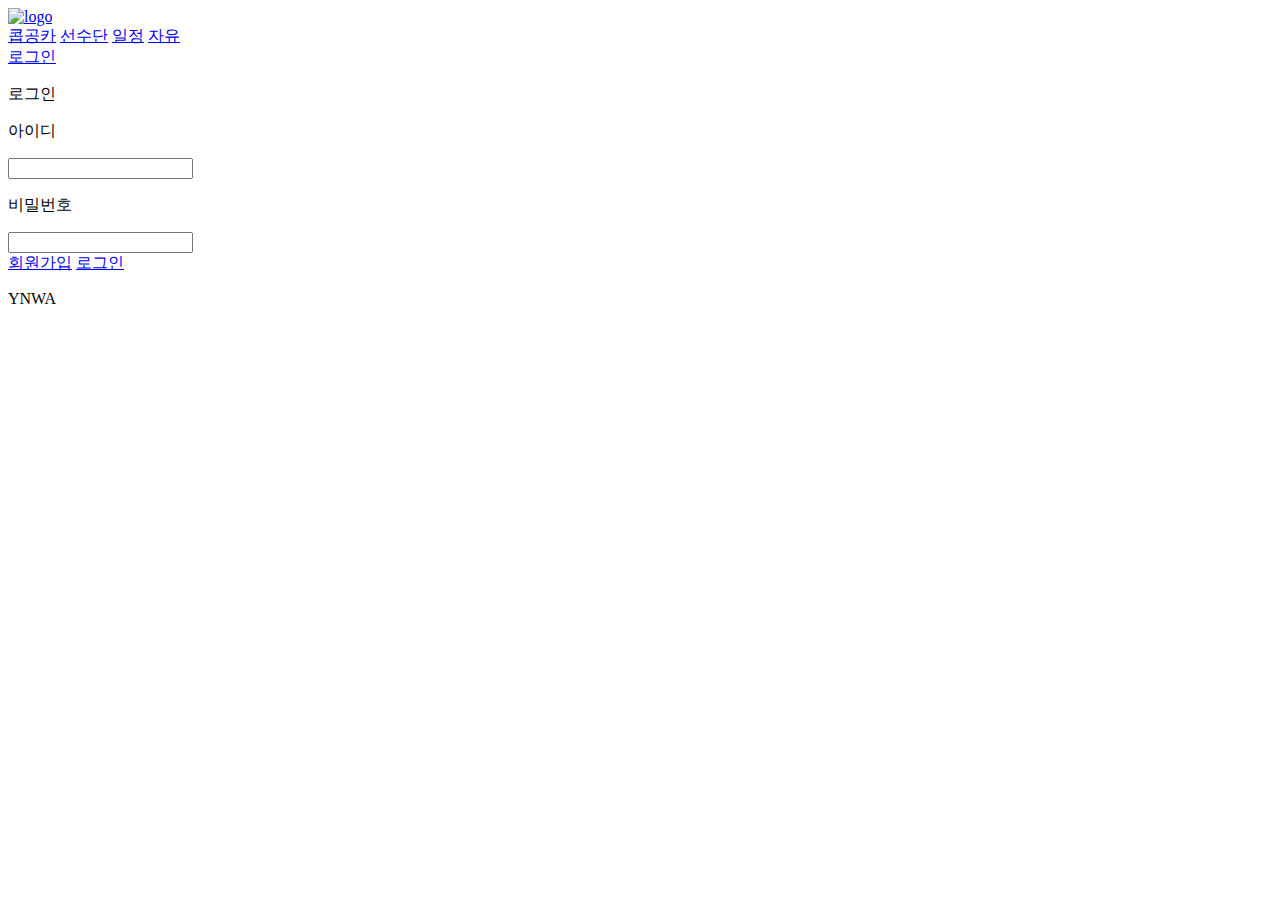
==== login.html @ 7d8e7b90 "Add files via upload" ====
<!DOCTYPE html>
<html lang="en">
  <head>
    <meta charset="UTF-8" />
    <meta name="viewport" content="width=device-width, initial-scale=1.0" />
    <title>로그인</title>
    <link rel="stylesheet" href="./css/reset.css" />
    <link rel="stylesheet" href="./css/login.css" />
    <link
      rel="icon"
      href="./images/Giannis-Zographos-Liverpool-Fc-Liverbird.ico"
    />
  </head>
  <body>
    <header class="header">
      <div class="headcon">
        <a href="./index.html"
          ><img src="./images/icons8-리버풀-fc-48.png" alt="logo"
        /></a>
        <div class="headtext">
          <a class="headleft" href="./index.html" target="_self" title="메인"
            >콥공카</a
          >
          <a class="squad" href="./squad.html" target="_self" title="선수단"
            >선수단</a
          >
          <a class="schedule" href="./schedule.html" target="_self" title="일정"
            >일정</a
          >
          <a class="free" href="./post-list.html" target="_self" title="자유"
            >자유</a
          >
        </div>
      </div>
      <div>
        <a class="headlogin" href="./login.html" target="_self" title="로그인"
          >로그인</a
        >
      </div>
    </header>
    <!--header end-->
    <main>
      <nav class="logbox">
        <p class="login">로그인</p>
        <div class="ipbox">
          <div class="id">
            <p>아이디</p>
            <input type="text" id="id-input" />
          </div>
          <div class="password">
            <p>비밀번호</p>
            <input type="password" id="pw-input" />
          </div>
          <a class="sign" href="./sign.html" target="_self" title="메인"
            >회원가입</a
          >
          <a
            class="loginbox"
            href="./post-list.html"
            target="_self"
            title="메인"
            >로그인</a
          >
        </div>
      </nav>
    </main>
    <footer class="footer">
      <div class="footcon">
        <p class="footcenter">YNWA</p>
      </div>
    </footer>
  </body>
</html>
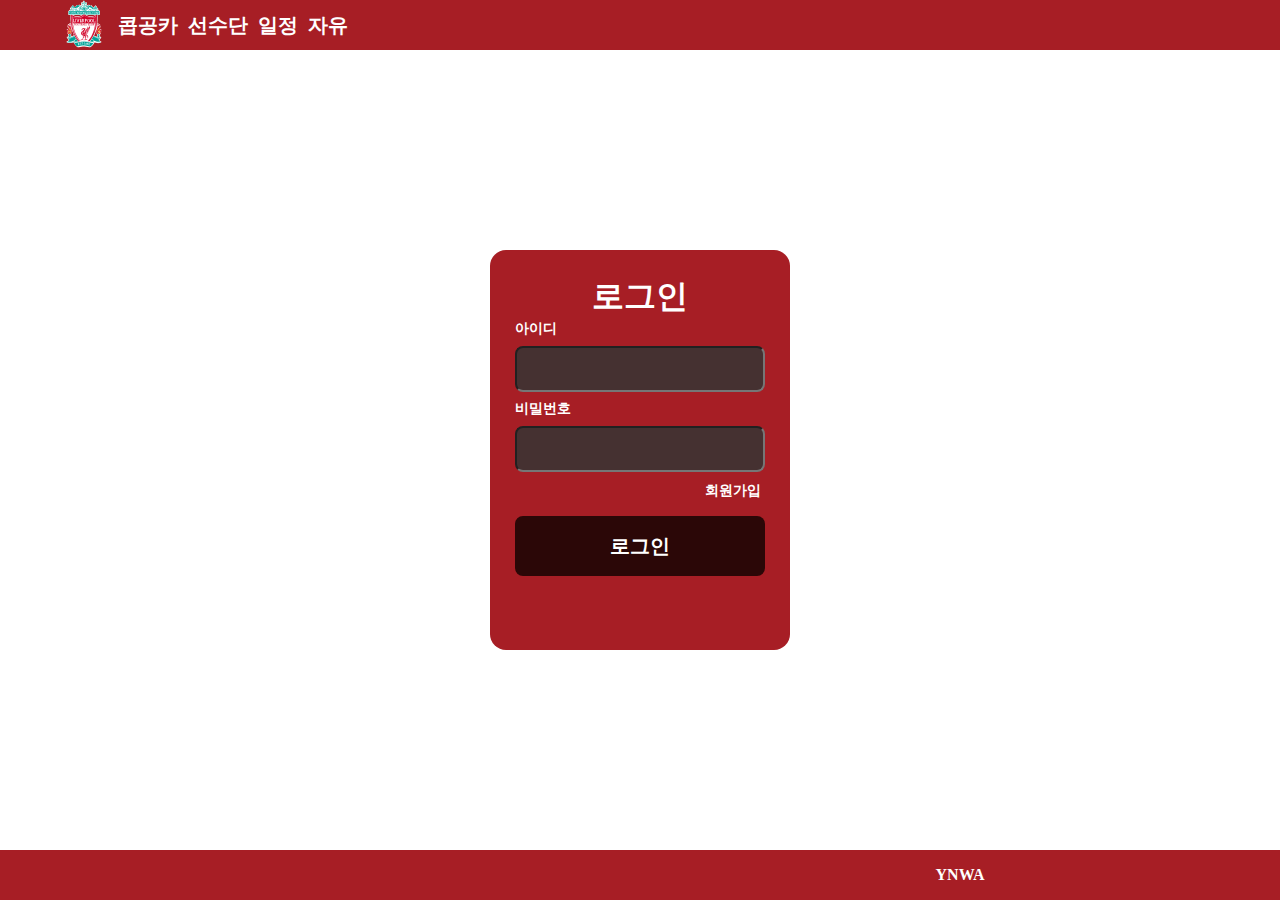
==== commit 2c472713: "Update login.html" ====
--- a/login.html
+++ b/login.html
@@ -6,10 +6,7 @@
     <title>로그인</title>
     <link rel="stylesheet" href="./css/reset.css" />
     <link rel="stylesheet" href="./css/login.css" />
-    <link
-      rel="icon"
-      href="./images/Giannis-Zographos-Liverpool-Fc-Liverbird.ico"
-    />
+    <link rel="shortcut icon" type="image/x-icon" href="./favicon.ico">
   </head>
   <body>
     <header class="header">
--- a/css/login.css
+++ b/css/login.css
@@ -0,0 +1,133 @@
+body {
+  margin: 0;
+  padding: 0;
+  overflow-x: hidden;
+}
+.header {
+  width: 1920px;
+  height: 50px;
+  background-color: #a71e25;
+  display: flex;
+  justify-content: space-between;
+  align-items: center;
+}
+.headcon {
+  display: flex;
+  align-items: center;
+}
+.headcon .headleft,
+.squad,
+.schedule,
+.free {
+  font-size: 20px;
+  font-weight: bold;
+  color: white;
+  margin-left: 10px;
+  text-align: center;
+}
+.headlogin {
+  font-size: 14px;
+  font-weight: bold;
+  color: white;
+  margin-right: 30px;
+}
+.headcon > a > img {
+  width: 48px;
+  height: 48px;
+  margin-left: 60px;
+}
+.headtext {
+  display: flex;
+  align-items: center;
+}
+/*header end*/
+main {
+  min-height: calc(100vh - 100px);
+  display: flex;
+  justify-content: center;
+  align-items: center;
+}
+.logbox {
+  width: 300px;
+  height: 400px;
+  background-color: #a71e25;
+  border-radius: 16px;
+}
+.login {
+  font-size: 32px;
+  font-weight: bold;
+  color: white;
+  justify-content: center;
+  text-align: center;
+  margin-top: 30px;
+}
+.ipbox {
+  margin: 10px 15px 71px 15px;
+}
+.id > p {
+  font-size: 14px;
+  font-weight: bold;
+  color: white;
+  margin-left: 10px;
+}
+.id > input {
+  width: 242px;
+  height: 40px;
+  background-color: #453131;
+  color: white;
+  border-radius: 8px;
+  margin: 10px 10px 0 10px;
+}
+.password > p {
+  font-size: 14px;
+  font-weight: bold;
+  color: white;
+  margin: 10px 0 0 10px;
+}
+.password > input {
+  width: 242px;
+  height: 40px;
+  background-color: #453131;
+  color: white;
+  border-radius: 8px;
+  margin: 10px 0 10px 10px;
+}
+.sign {
+  font-size: 14px;
+  font-weight: bold;
+  color: white;
+  margin: 10px 10px 18px 200px;
+}
+.loginbox {
+  width: 250px;
+  height: 60px;
+  background-color: #2b0707;
+  border-radius: 8px;
+  margin: 18px 10px 0 10px;
+  font-size: 20px;
+  font-weight: bold;
+  color: white;
+  display: flex;
+  justify-content: center;
+  text-align: center;
+  align-items: center;
+}
+/*main end*/
+.footer {
+  width: 1920px;
+  height: 50px;
+  background-color: #a71e25;
+  display: flex;
+  justify-content: center;
+  align-items: center;
+  position: sticky;
+  padding-bottom: -50px;
+}
+.footcenter {
+  font-size: 16px;
+  font-weight: bold;
+  color: white;
+}
+a {
+  text-decoration: none;
+}
